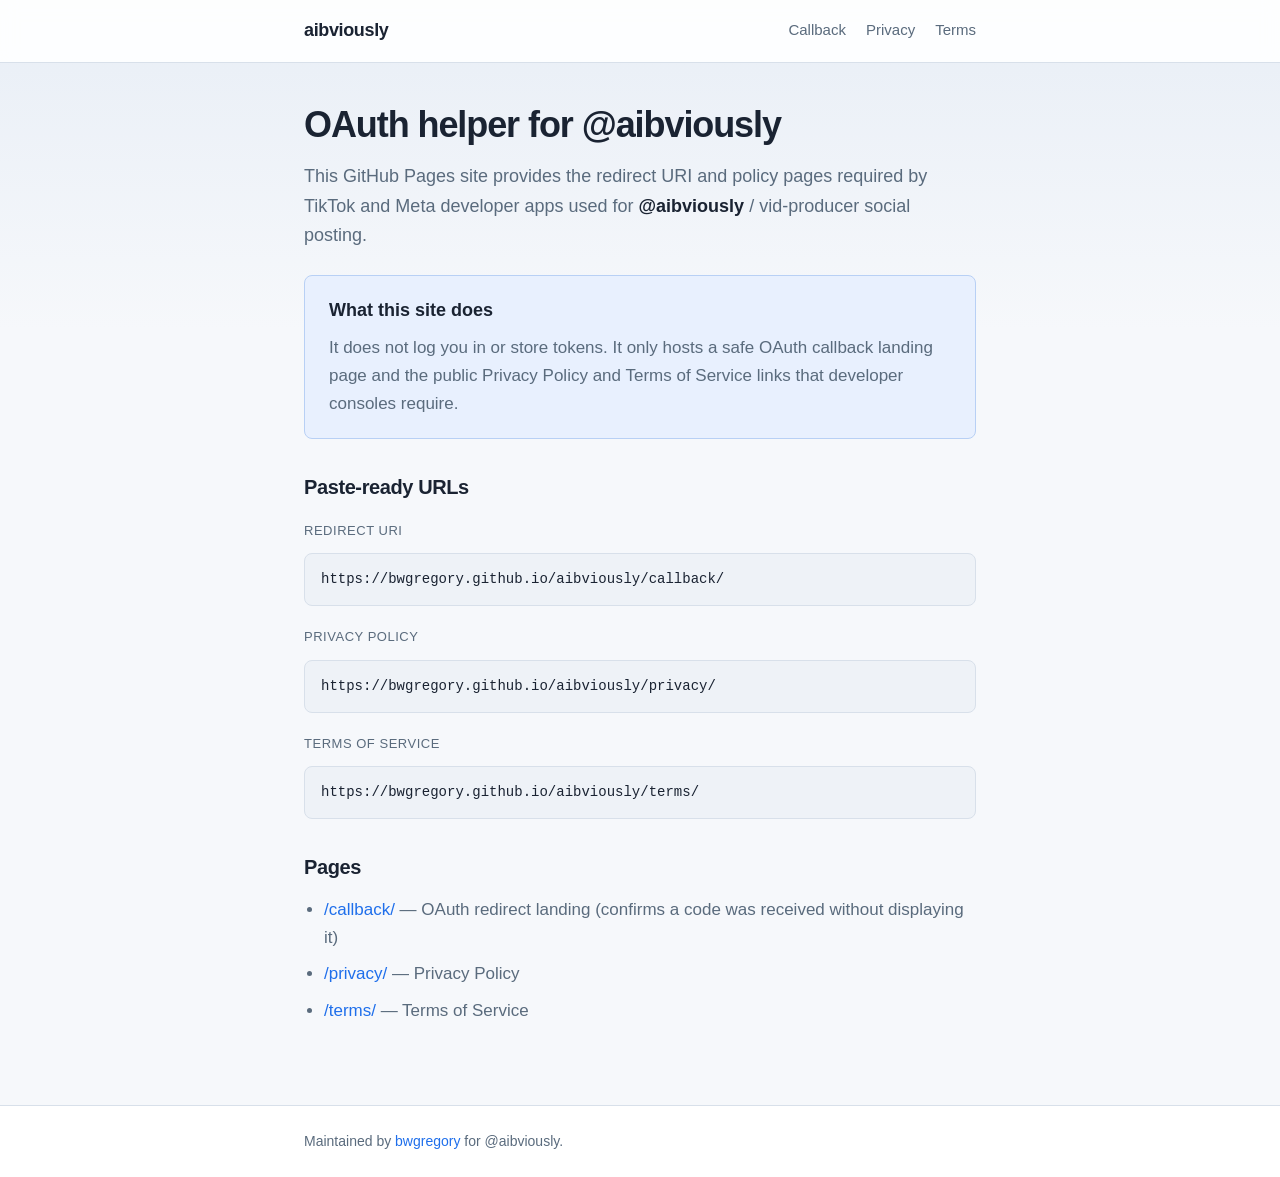
==== index.html @ 9ac4a9b3 "Add GitHub Pages OAuth helper site for @aibviously Static home, callback, privacy, and terms pages p" ====
<!DOCTYPE html>
<html lang="en">
<head>
  <meta charset="utf-8">
  <meta name="viewport" content="width=device-width, initial-scale=1">
  <title>aibviously — OAuth helper</title>
  <meta name="description" content="OAuth redirect and policy pages for @aibviously / TikTok and Meta developer apps.">
  <link rel="stylesheet" href="styles.css">
</head>
<body>
  <header class="site-header">
    <div class="site-header__inner">
      <a class="brand" href="./">aibviously</a>
      <nav class="nav" aria-label="Primary">
        <a href="./callback/">Callback</a>
        <a href="./privacy/">Privacy</a>
        <a href="./terms/">Terms</a>
      </nav>
    </div>
  </header>

  <main class="main">
    <h1>OAuth helper for @aibviously</h1>
    <p class="lead">
      This GitHub Pages site provides the redirect URI and policy pages required by
      TikTok and Meta developer apps used for <strong>@aibviously</strong> /
      vid-producer social posting.
    </p>

    <div class="card card--info">
      <p class="status-title">What this site does</p>
      <p style="margin:0">
        It does not log you in or store tokens. It only hosts a safe OAuth callback
        landing page and the public Privacy Policy and Terms of Service links that
        developer consoles require.
      </p>
    </div>

    <h2>Paste-ready URLs</h2>
    <ul class="url-list">
      <li>
        <span class="label">Redirect URI</span>
        <div class="code-block">https://bwgregory.github.io/aibviously/callback/</div>
      </li>
      <li>
        <span class="label">Privacy Policy</span>
        <div class="code-block">https://bwgregory.github.io/aibviously/privacy/</div>
      </li>
      <li>
        <span class="label">Terms of Service</span>
        <div class="code-block">https://bwgregory.github.io/aibviously/terms/</div>
      </li>
    </ul>

    <h2>Pages</h2>
    <ul>
      <li><a href="./callback/">/callback/</a> — OAuth redirect landing (confirms a code was received without displaying it)</li>
      <li><a href="./privacy/">/privacy/</a> — Privacy Policy</li>
      <li><a href="./terms/">/terms/</a> — Terms of Service</li>
    </ul>
  </main>

  <footer class="site-footer">
    <div class="site-footer__inner">
      <p>Maintained by <a href="mailto:bwgregory@gmail.com">bwgregory</a> for @aibviously.</p>
    </div>
  </footer>
</body>
</html>
---- styles.css ----
:root {
  --bg: #f6f8fb;
  --bg-elevated: #ffffff;
  --surface: #eef2f7;
  --text: #1a2332;
  --text-muted: #5a6b7d;
  --accent: #1f6feb;
  --accent-soft: #e8f0fe;
  --success: #1a7f4b;
  --success-soft: #e6f6ee;
  --error: #c62828;
  --error-soft: #fdecea;
  --border: #d8e0ea;
  --font-sans: "IBM Plex Sans", "Segoe UI", "Helvetica Neue", Helvetica, Arial, sans-serif;
  --max-width: 42rem;
  --radius: 0.5rem;
}

*,
*::before,
*::after {
  box-sizing: border-box;
}

html {
  scroll-behavior: smooth;
}

body {
  margin: 0;
  min-height: 100vh;
  display: flex;
  flex-direction: column;
  font-family: var(--font-sans);
  font-size: 1.0625rem;
  line-height: 1.65;
  color: var(--text);
  background:
    linear-gradient(180deg, #e8eef6 0%, var(--bg) 28%, var(--bg) 100%);
}

a {
  color: var(--accent);
  text-decoration: none;
}

a:hover {
  text-decoration: underline;
}

.site-header {
  border-bottom: 1px solid var(--border);
  background: rgba(255, 255, 255, 0.9);
  backdrop-filter: blur(8px);
  position: sticky;
  top: 0;
  z-index: 10;
}

.site-header__inner,
.site-footer__inner,
.main {
  width: min(100% - 2rem, var(--max-width));
  margin-inline: auto;
}

.site-header__inner {
  display: flex;
  align-items: center;
  justify-content: space-between;
  gap: 1rem;
  padding: 1rem 0;
}

.brand {
  font-weight: 700;
  font-size: 1.125rem;
  letter-spacing: -0.02em;
  color: var(--text);
  text-decoration: none;
}

.brand:hover {
  text-decoration: none;
  color: var(--accent);
}

.nav {
  display: flex;
  gap: 1.25rem;
  flex-wrap: wrap;
}

.nav a {
  color: var(--text-muted);
  font-size: 0.9375rem;
}

.nav a:hover {
  color: var(--text);
  text-decoration: none;
}

.main {
  padding: 2.5rem 0 4rem;
  flex: 1;
}

h1 {
  font-size: clamp(1.75rem, 4vw, 2.25rem);
  font-weight: 700;
  letter-spacing: -0.03em;
  line-height: 1.2;
  margin: 0 0 1rem;
}

h2 {
  font-size: 1.25rem;
  font-weight: 600;
  letter-spacing: -0.02em;
  margin: 2rem 0 0.75rem;
}

p {
  margin: 0 0 1rem;
  color: var(--text-muted);
}

p strong,
li strong {
  color: var(--text);
  font-weight: 600;
}

.lead {
  font-size: 1.125rem;
  color: var(--text-muted);
  margin-bottom: 1.5rem;
}

ul {
  margin: 0 0 1rem;
  padding-left: 1.25rem;
  color: var(--text-muted);
}

li {
  margin-bottom: 0.5rem;
}

.card {
  background: var(--bg-elevated);
  border: 1px solid var(--border);
  border-radius: var(--radius);
  padding: 1.25rem 1.5rem;
  margin: 1.5rem 0;
}

.card--success {
  background: var(--success-soft);
  border-color: #a8d5bc;
}

.card--error {
  background: var(--error-soft);
  border-color: #f0b4b4;
}

.card--info {
  background: var(--accent-soft);
  border-color: #b8d0f5;
}

.status-title {
  font-weight: 600;
  color: var(--text);
  margin: 0 0 0.5rem;
  font-size: 1.125rem;
}

.status-title--success {
  color: var(--success);
}

.status-title--error {
  color: var(--error);
}

.code-block {
  font-family: "IBM Plex Mono", ui-monospace, "SF Mono", Menlo, Consolas, monospace;
  font-size: 0.875rem;
  background: var(--surface);
  border: 1px solid var(--border);
  border-radius: var(--radius);
  padding: 0.875rem 1rem;
  overflow-x: auto;
  color: var(--text);
  margin: 0.75rem 0 1.25rem;
  word-break: break-all;
}

.url-list {
  list-style: none;
  padding: 0;
  margin: 1rem 0 0;
}

.url-list li {
  margin-bottom: 1rem;
}

.url-list .label {
  display: block;
  font-size: 0.8125rem;
  text-transform: uppercase;
  letter-spacing: 0.04em;
  color: var(--text-muted);
  margin-bottom: 0.35rem;
}

.site-footer {
  border-top: 1px solid var(--border);
  padding: 1.5rem 0;
  background: var(--bg-elevated);
}

.site-footer p {
  margin: 0;
  font-size: 0.875rem;
}

.policy-meta {
  font-size: 0.875rem;
  color: var(--text-muted);
  margin-bottom: 2rem;
}

@media (max-width: 520px) {
  .site-header__inner {
    flex-direction: column;
    align-items: flex-start;
  }
}
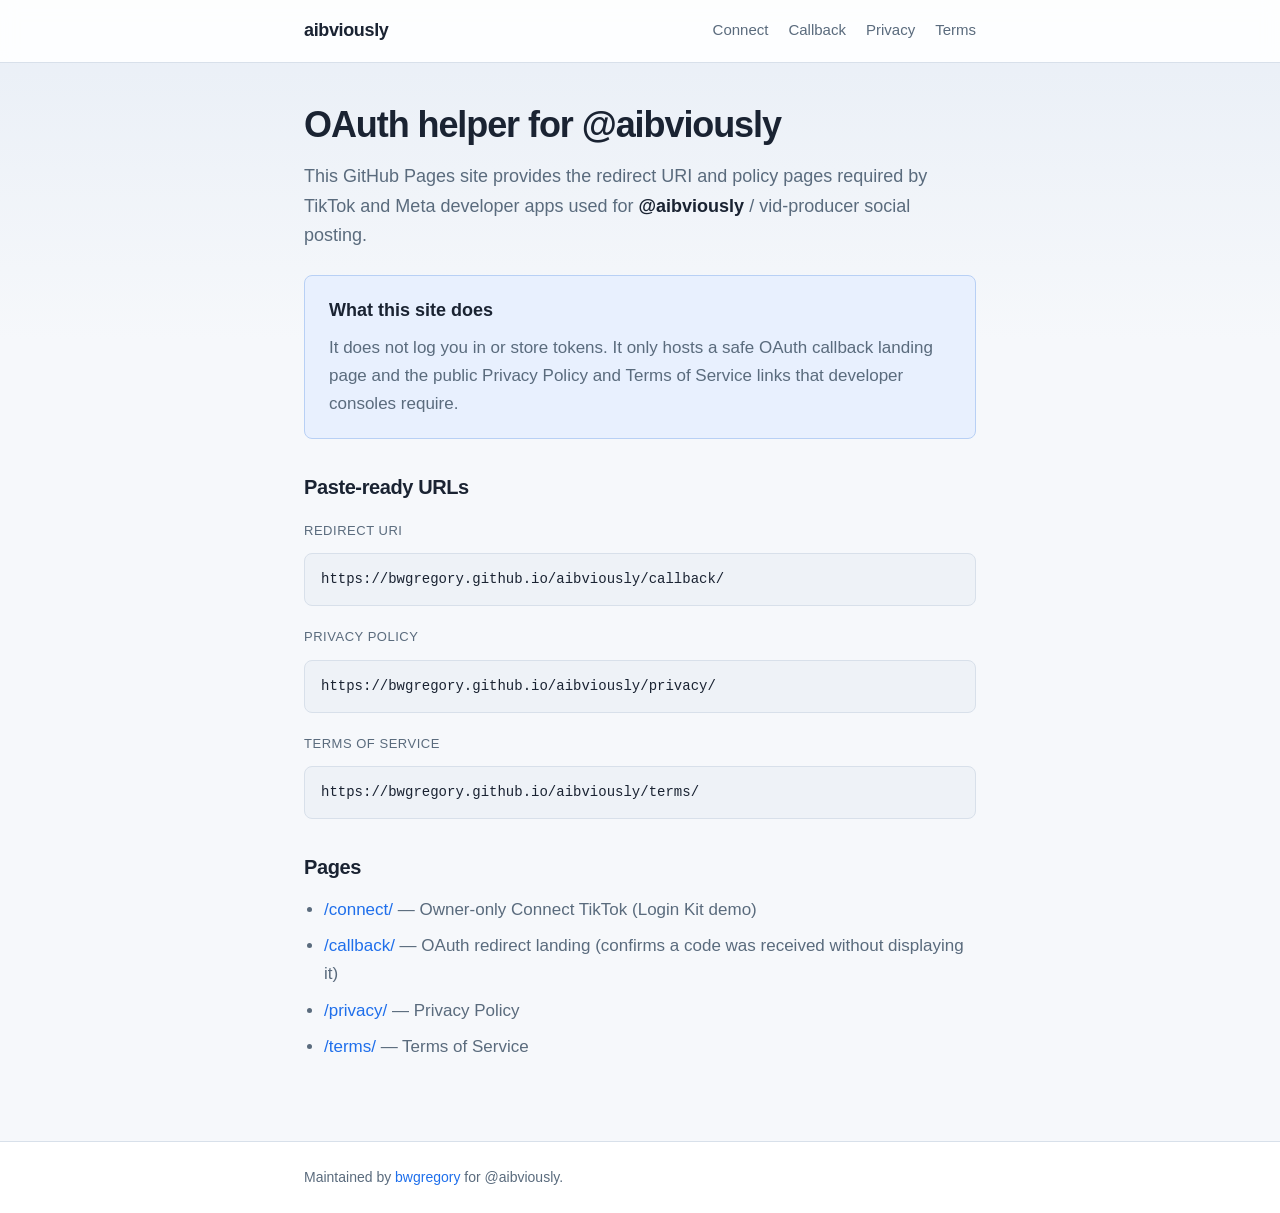
==== commit 56546241: "Add owner-only Connect TikTok page for Login Kit demo Adds /connect/ with a Connect TikTok button th" ====
--- a/index.html
+++ b/index.html
@@ -5,6 +5,7 @@
   <meta name="viewport" content="width=device-width, initial-scale=1">
   <title>aibviously — OAuth helper</title>
   <meta name="description" content="OAuth redirect and policy pages for @aibviously / TikTok and Meta developer apps.">
+  <meta name="tiktok-developers-site-verification" content="p75dbw33ALm0yWHKEszFPL7tuktG5Nme" />
   <link rel="stylesheet" href="styles.css">
 </head>
 <body>
@@ -12,6 +13,7 @@
     <div class="site-header__inner">
       <a class="brand" href="./">aibviously</a>
       <nav class="nav" aria-label="Primary">
+        <a href="./connect/">Connect</a>
         <a href="./callback/">Callback</a>
         <a href="./privacy/">Privacy</a>
         <a href="./terms/">Terms</a>
@@ -54,6 +56,7 @@
 
     <h2>Pages</h2>
     <ul>
+      <li><a href="./connect/">/connect/</a> — Owner-only Connect TikTok (Login Kit demo)</li>
       <li><a href="./callback/">/callback/</a> — OAuth redirect landing (confirms a code was received without displaying it)</li>
       <li><a href="./privacy/">/privacy/</a> — Privacy Policy</li>
       <li><a href="./terms/">/terms/</a> — Terms of Service</li>
--- a/styles.css
+++ b/styles.css
@@ -235,9 +235,88 @@
   margin-bottom: 2rem;
 }
 
+.eyebrow {
+  margin: 0 0 0.5rem;
+  font-size: 0.8125rem;
+  text-transform: uppercase;
+  letter-spacing: 0.06em;
+  color: var(--text-muted);
+}
+
+.main--connect {
+  text-align: center;
+  padding-top: 4rem;
+}
+
+.main--connect .lead {
+  max-width: 28rem;
+  margin-left: auto;
+  margin-right: auto;
+}
+
+.connect-actions {
+  margin: 2rem 0 1.25rem;
+}
+
+.btn {
+  display: inline-block;
+  appearance: none;
+  border: none;
+  cursor: pointer;
+  font-family: inherit;
+  font-size: 1.125rem;
+  font-weight: 600;
+  letter-spacing: -0.01em;
+  padding: 0.9rem 1.75rem;
+  border-radius: var(--radius);
+  text-decoration: none;
+  transition: background 0.15s ease, transform 0.1s ease;
+}
+
+.btn--primary {
+  color: #fff;
+  background: var(--accent);
+}
+
+.btn--primary:hover {
+  background: #1858c5;
+  text-decoration: none;
+}
+
+.btn--primary:active {
+  transform: translateY(1px);
+}
+
+.btn--primary:focus-visible {
+  outline: 2px solid var(--accent);
+  outline-offset: 3px;
+}
+
+.connect-note {
+  max-width: 26rem;
+  margin-inline: auto;
+  font-size: 0.9375rem;
+}
+
+.connect-note code {
+  font-family: "IBM Plex Mono", ui-monospace, "SF Mono", Menlo, Consolas, monospace;
+  font-size: 0.875em;
+}
+
 @media (max-width: 520px) {
   .site-header__inner {
     flex-direction: column;
     align-items: flex-start;
   }
-}
+
+  .main--connect {
+    padding-top: 2.5rem;
+    text-align: left;
+  }
+
+  .main--connect .lead,
+  .connect-note {
+    margin-left: 0;
+    margin-right: 0;
+  }
+}
